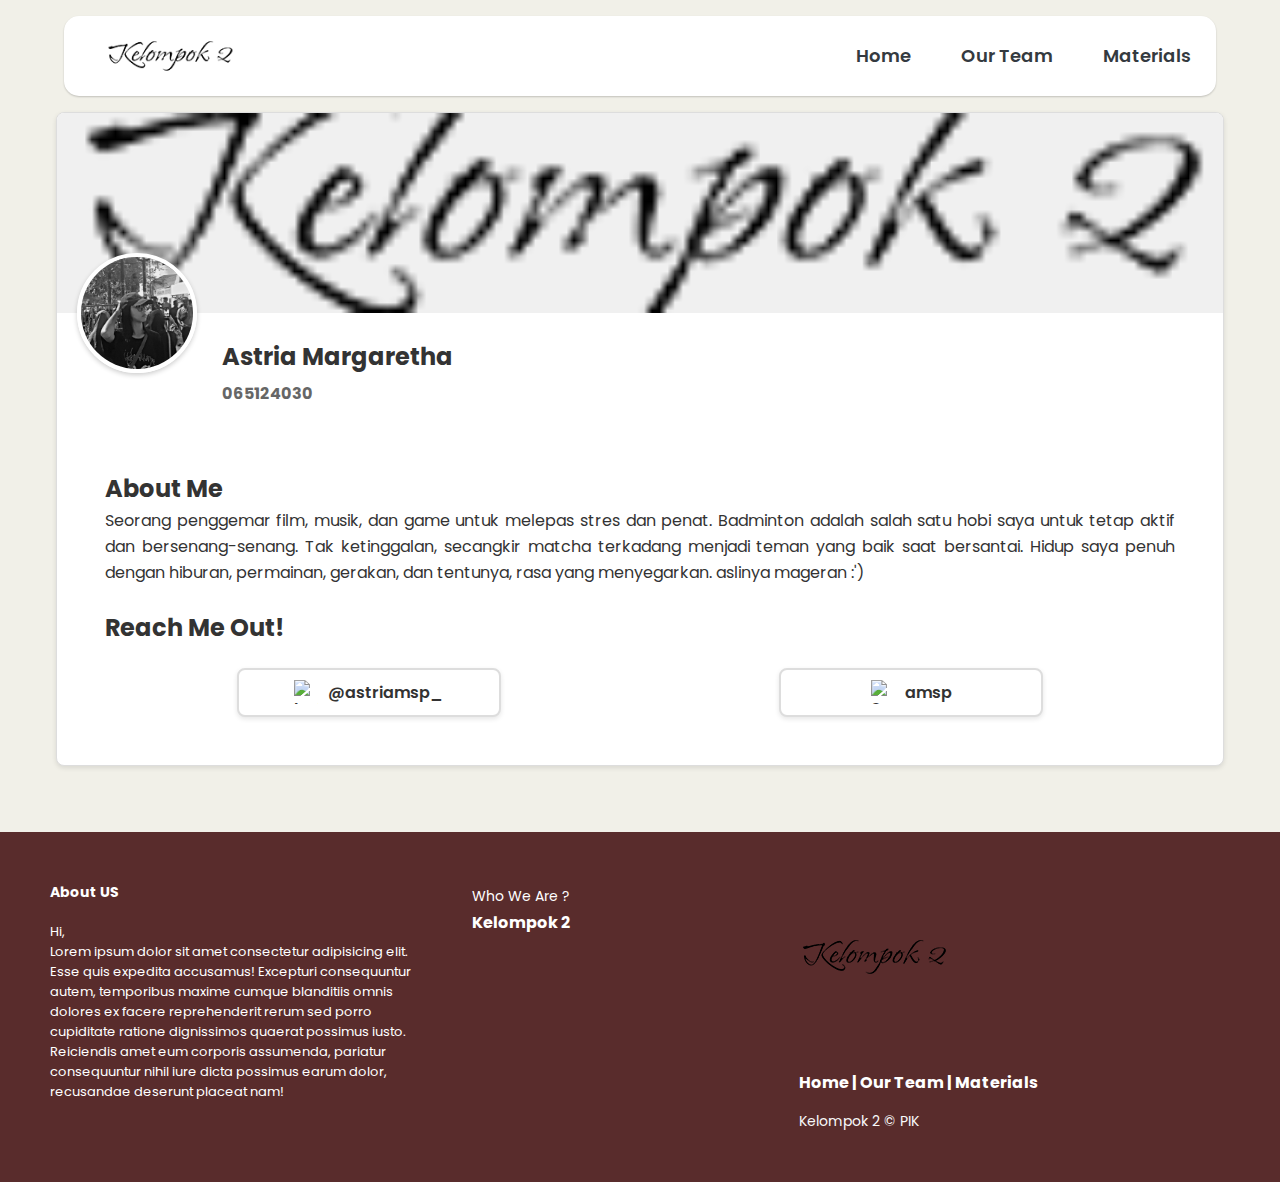
==== astria.html @ 9438d827 "accident" ====
<!DOCTYPE html>
<html lang="en">
  <head>
    <meta charset="UTF-8" />
    <meta name="viewport" content="width=device-width, initial-scale=1.0" />
    <title>Team Profile</title>
    <link
      href="https://fonts.googleapis.com/css2?family=Poppins:wght@400;500;600&display=swap"
      rel="stylesheet"
    />
    <link rel="stylesheet" href="./css/utils.css" />
    <link rel="stylesheet" href="./css/main.css" />
    <link rel="stylesheet" href="./css/draft_profile_detail.css" />
  </head>
  <body>
    <header class="mt-3">
      <div class="nav-wrapper">
        <a class="logo-container" href="./home_page.html">
          <img class="logo-nav" src="./images/logo_nav.png" alt="Logo" />
        </a>
        <nav>
          <input class="hidden" type="checkbox" id="menuToggle" />
          <label class="menu-btn" for="menuToggle">
            <div class="menu"></div>
            <div class="menu"></div>
            <div class="menu"></div>
          </label>
          <div class="nav-container">
            <ul class="nav-tabs">
              <li class="nav-tab">
                <a class="text-dark" href="./home_page.html">Home</a>
              </li>
              <li class="nav-tab">
                <a href="./home_page.html#our-team" class="text-dark">Our Team</a>
              </li>
              <li class="nav-tab"><a href="./blog_list.html" class="text-dark">Materials</a></li>
            </ul>
          </div>
        </nav>
      </div>
    </header>

    <main class="main">
      <div class="p-3 container slide-in-up">
        <div class="profile-card">
          <div class="cover-wrapper">
            <img src="./images/logo_nav.png" alt="cover" class="co-pic" />
          </div>
          <div class="profile-content">
            <img src="./images/astria.jpeg" alt="profile-astria" class="pro-pic" />
            <div class="profile-text">
              <h1>Astria Margaretha</h1>
              <h3>065124030</h3>
            </div>
          </div>
          <div class="p-5">
            <h2>About Me</h2>
            <p style="text-align: justify;"" class="mb-4">
              Seorang penggemar film, musik, dan game untuk melepas stres dan penat. Badminton adalah salah satu hobi saya untuk tetap aktif dan bersenang-senang. Tak ketinggalan, secangkir matcha terkadang menjadi teman yang baik saat bersantai. Hidup saya penuh dengan hiburan, permainan, gerakan, dan tentunya, rasa yang menyegarkan. aslinya mageran :')
            </p>

            <h2>Reach Me Out!</h2>
            <div class="connection d-flex">
              <div class="connection-item">
                <a
                  href="https://www.instagram.com/astriamsp_/"
                  class="btn d-flex align-items-center"
                  target="_blank"
                >
                  <img
                    src="https://upload.wikimedia.org/wikipedia/commons/9/95/Instagram_logo_2022.svg"
                    alt="Instagram Logo"
                    class="icon"
                  />
                  <span>@astriamsp_</span>
                </a>
              </div>
              <div class="connection-item">
                <a
                  href="https://open.spotify.com/user/312vljxdfeuhpbjlkb5lyei3ejy4?si=A2TZHbdXTgiW4zPRpSXZiQ"
                  class="btn d-flex align-items-center"
                  target="_blank"
                >
                  <img
                    src="https://upload.wikimedia.org/wikipedia/commons/1/19/Spotify_logo_without_text.svg"
                    alt="Spotify Logo"
                    class="icon"
                  />
                  <span>amsp</span>
                </a>
              </div>
            </div>
          </div>
        </div>
      </div>
    </main>

    <footer class="footer">
      <div class="footer-left col-md-4 col-sm-6">
        <p class="about">
          <span> About US</span>
          Hi, <br />
          Lorem ipsum dolor sit amet consectetur adipisicing elit. Esse quis
          expedita accusamus! Excepturi consequuntur autem, temporibus maxime
          cumque blanditiis omnis dolores ex facere reprehenderit rerum sed
          porro cupiditate ratione dignissimos quaerat possimus iusto.
          Reiciendis amet eum corporis assumenda, pariatur consequuntur nihil
          iure dicta possimus earum dolor, recusandae deserunt placeat nam!
        </p>
      </div>
      <div class="footer-center col-md-4 col-sm-6">
        <div>
          <i class="fa fa-map-marker"></i>
          <p><span> Who We Are ?</span> Kelompok 2</p>
        </div>
      </div>
      <div class="footer-right col-md-4 col-sm-6">
        <h2>
          <img class="logo" src="./images/logo_nav.png" alt="Logo" />
        </h2>
        <p class="menu">
          <a href="#"> Home</a> | <a href="#our-team"> Our Team</a> |
          <a href="#"> Materials</a>
        </p>
        <p class="name text-light">Kelompok 2 &copy; PIK</p>
      </div>
    </footer>
  </body>
</html>
---- css/utils.css ----
* {
    margin: 0;
    padding: 0;
    box-sizing: border-box;
}

html {
    font-size: 16px;
    font-family: 'Poppins', sans-serif;
    scroll-behavior: smooth;
}

body {
    line-height: 1.6;
    color: #333;
    background-color: #F1F0E8;
}

a {
    text-decoration: none;
}

.container {
    width: 100%;
    max-width: 1200px;
    margin: 0 auto;
    padding: 0 15px;
}

.row {
    display: flex;
    flex-wrap: wrap;
    margin: -10px;
}

.col {
    flex: 1 1 0%;
    padding: 10px;
}

.text-center {
    text-align: center;
}

.text-right {
    text-align: right;
}

.text-left {
    text-align: left;
}

.ml-1 {
    margin-left: 0.25rem;
}

.ml-2 {
    margin-left: 0.5rem;
}

.ml-3 {
    margin-left: 1rem;
}

.ml-4 {
    margin-left: 1.5rem;
}

.ml-5 {
    margin-left: 3rem;
}

.mr-1 {
    margin-right: 0.25rem;
}

.mr-2 {
    margin-right: 0.5rem;
}

.mr-3 {
    margin-right: 1rem;
}

.mr-4 {
    margin-right: 1.5rem;
}

.mr-5 {
    margin-right: 3rem;
}

.mt-1 {
    margin-top: 0.25rem;
}

.mt-2 {
    margin-top: 0.5rem;
}

.mt-3 {
    margin-top: 1rem;
}

.mt-4 {
    margin-top: 1.5rem;
}

.mt-5 {
    margin-top: 3rem;
}

.mb-1 {
    margin-bottom: 0.25rem;
}

.mb-2 {
    margin-bottom: 0.5rem;
}

.mb-3 {
    margin-bottom: 1rem;
}

.mb-4 {
    margin-bottom: 1.5rem;
}

.mb-5 {
    margin-bottom: 3rem;
}

.p-1 {
    padding: 0.25rem !important;
}

.p-2 {
    padding: 0.5rem !important;
}

.p-3 {
    padding: 1rem !important;
}

.p-4 {
    padding: 1.5rem !important;
}

.p-5 {
    padding: 3rem !important;
}

.bg-primary {
    background-color: #007bff !important;
    color: #fff !important;
}

.bg-secondary {
    background-color: #6c757d !important;
    color: #fff !important;
}

.bg-success {
    background-color: #28a745 !important;
    color: #fff !important;
}

.bg-danger {
    background-color: #dc3545 !important;
    color: #fff !important;
}

.bg-warning {
    background-color: #ffc107 !important;
    color: #212529 !important;
}

.bg-info {
    background-color: #17a2b8 !important;
    color: #fff !important;
}

.bg-light {
    background-color: #f8f9fa !important;
    color: #212529 !important;
}

.bg-dark {
    background-color: #343a40 !important;
    color: #fff !important;
}

.text-primary {
    color: #007bff !important;
}

.text-secondary {
    color: #6c757d !important;
}

.text-success {
    color: #28a745 !important;
}

.text-danger {
    color: #dc3545 !important;
}

.text-warning {
    color: #ffc107 !important;
}

.text-info {
    color: #17a2b8 !important;
}

.text-light {
    color: #f8f9fa !important;
}

.text-dark {
    color: #343a40 !important;
}

/* ===== Button Styles ===== */
.btn {
    display: inline-block;
    padding: 0.5rem 1rem;
    font-size: 1rem;
    font-weight: 600;
    text-align: center;
    text-decoration: none;
    border: none;
    border-radius: 0.25rem;
    cursor: pointer;
    transition: background-color 0.3s, color 0.3s;
}

.btn-primary {
    background-color: #007bff;
    color: #fff;
}

.btn-primary:hover {
    background-color: #0056b3;
}

.btn-secondary {
    background-color: #6c757d;
    color: #fff;
}

.btn-secondary:hover {
    background-color: #545b62;
}

.btn-white {
    background-color: #fff;
    color: #333;
    border: 1px solid #333;
}

.btn-white:hover {
    background-color: #f1f1f1;
}

.fade-in {
    animation: fadeIn 1s ease-in forwards;
}

@keyframes fadeIn {
    0% {
        opacity: 0;
    }

    100% {
        opacity: 1;
    }
}

.fade-out {
    animation: fadeOut 1s ease-out forwards;
}

@keyframes fadeOut {
    0% {
        opacity: 1;
    }

    100% {
        opacity: 0;
    }
}

.slide-in-up {
    animation: slideInUp 1s ease-in-out forwards;
}

@keyframes slideInUp {
    0% {
        transform: translateY(100%); /* Mulai dari bawah */
        opacity: 0; /* Transparan di awal */
    }

    100% {
        transform: translateY(0); /* Posisi normal */
        opacity: 1; /* Muncul penuh */
    }
}

.slide-in-left {
    animation: slideInLeft 1s ease-in-out forwards;
}

@keyframes slideInLeft {
    0% {
        transform: translateX(-100%);
        opacity: 0;
    }

    100% {
        transform: translateX(0);
        opacity: 1;
    }
}

.slide-in-right {
    animation: slideInRight 1s ease-in-out forwards;
}

@keyframes slideInRight {
    0% {
        transform: translateX(100%);
        opacity: 0;
    }

    100% {
        transform: translateX(0);
        opacity: 1;
    }
}

@media (max-width: 768px) {
    .row {
        flex-direction: column;
    }

    .navbar {
        flex-direction: column;
        align-items: flex-start;
    }

    .hero-title {
        font-size: 2rem;
    }

    .hero-subtitle {
        font-size: 1.25rem;
    }
}
---- css/main.css ----
.nav-wrapper {
    display: flex;
    position: relative;
    flex-direction: row;
    flex-wrap: nowrap;
    align-items: center;
    justify-content: space-between;
    margin: auto;
    width: 90%;
    height: 80px;
    border-radius: 15px 15px 15px 15px;
    padding: 0 25px;
    z-index: 2;
    background: #fff;
    box-shadow: 0 1px 2px rgba(0, 0, 0, 0.2);
}

.logo-container {
    display: flex;
    justify-content: center;
    align-items: center;
}

.logo-nav {
    height: 130px;
    margin-left: 1rem;
}

.nav-tabs {
    display: flex;
    font-weight: 600;
    font-size: 18px;
    list-style: none;
}

.nav-tab:not(:last-child) {
    padding: 10px 25px;
    margin: 0;
}

.nav-tab:last-child {
    padding: 10px 0 0 25px;
}

.nav-tab,
.menu-btn {
    cursor: pointer;
}

.hidden {
    display: none;
}

@media screen and (max-width: 800px) {
    .nav-container {
        position: fixed;
        display: none;
        overflow-y: auto;
        z-index: -1;
        top: 0;
        right: 0;
        width: 280px;
        height: 100%;
        background: #fff;
        box-shadow: -1px 0 2px rgba(0, 0, 0, 0.2);
    }

    .nav-tabs {
        flex-direction: column;
        align-items: flex-end;
        margin-top: 80px;
        width: 100%;
    }

    .nav-tab:not(:last-child) {
        padding: 20px 25px;
        margin: 0;
        border-right: unset;
        border-bottom: 1px solid #f5f5f5;
    }

    .nav-tab:last-child {
        padding: 15px 25px;
    }

    .menu-btn {
        position: relative;
        display: block;
        margin: 0;
        width: 20px;
        height: 15px;
        cursor: pointer;
        z-index: 2;
        padding: 10px;
        border-radius: 10px;
    }

    .menu-btn .menu {
        display: block;
        width: 100%;
        height: 2px;
        border-radius: 2px;
        background: #111;
    }

    .menu-btn .menu:nth-child(2) {
        margin-top: 4px;
        opacity: 1;
    }

    .menu-btn .menu:nth-child(3) {
        margin-top: 4px;
    }

    #menuToggle:checked+.menu-btn .menu {
        transition: transform 0.2s ease;
    }

    #menuToggle:checked+.menu-btn .menu:nth-child(1) {
        transform: translate3d(0, 6px, 0) rotate(45deg);
    }

    #menuToggle:checked+.menu-btn .menu:nth-child(2) {
        transform: rotate(-45deg) translate3d(-5.71429px, -6px, 0);
        opacity: 0;
    }

    #menuToggle:checked+.menu-btn .menu:nth-child(3) {
        transform: translate3d(0, -6px, 0) rotate(-45deg);
    }

    #menuToggle:checked~.nav-container {
        z-index: 1;
        display: flex;
        animation: menu-slide-left 0.3s ease;
    }

    @keyframes menu-slide-left {
        0% {
            transform: translateX(200px);
        }

        to {
            transform: translateX(0);
        }
    }
}

.footer {
    background-color: #592C2C;
    width: 100%;
    text-align: left;
    font-family: 'Poppins';
    font-weight: bold;
    font-size: 16px;
    padding: 50px;
    margin-top: 50px;
}

.footer .footer-left,
.footer .footer-center,
.footer .footer-right {
    display: inline-block;
    vertical-align: top;
}

.footer .footer-left {
    width: 33%;
    padding-right: 15px;
}

.footer .about {
    line-height: 20px;
    color: #ffffff;
    font-size: 13px;
    font-weight: normal;
    margin: 0;
}

.footer .about span {
    display: block;
    color: #ffffff;
    font-size: 14px;
    font-weight: bold;
    margin-bottom: 20px;
}

.footer .icons {
    margin-top: 25px;
}

.footer .icons a {
    display: inline-block;
    width: 35px;
    height: 35px;
    cursor: pointer;
    border-radius: 2px;
    font-size: 20px;
    color: #ffffff;
    text-align: center;
    line-height: 35px;
    margin-right: 3px;
    margin-bottom: 5px;
}

.footer .footer-center {
    width: 30%;
}

.footer .footer-center i {
    background-color: #33383b;
    color: #ffffff;
    font-size: 25px;
    width: 38px;
    height: 38px;
    border-radius: 50%;
    text-align: center;
    line-height: 42px;
    margin: 10px 15px;
    vertical-align: middle;
}

.footer .footer-center i.fa-envelope {
    font-size: 17px;
    line-height: 38px;
}

.footer .footer-center p {
    display: inline-block;
    color: #ffffff;
    vertical-align: middle;
    margin: 0;
}

.footer .footer-center p span {
    display: block;
    font-weight: normal;
    font-size: 14px;
    line-height: 2;
}

.footer .footer-center p a {
    color: #0099ff;
    text-decoration: none;
}

.footer .footer-right {
    width: 35%;
}

.footer h2 {
    color: #ffffff;
    font-size: 36px;
    font-weight: normal;
    margin: 0;
}

.footer h2 span {
    color: #0099ff;
}

.footer .menu {
    color: #ffffff;
    margin: 20px 0 12px;
    padding: 0;
}

.footer .menu a {
    display: inline-block;
    line-height: 1.8;
    text-decoration: none;
    color: inherit;
}

.footer .menu a:hover {
    color: #0099ff;
}

.footer .name {
    color: #000;
    font-size: 14px;
    font-weight: normal;
    margin: 0;
}

@media (max-width: 767px) {
    .footer {
        font-size: 14px;
    }

    .footer .footer-left,
    .footer .footer-center,
    .footer .footer-right {
        display: block;
        width: 100%;
        margin-bottom: 40px;
        text-align: center;
    }

    .footer .footer-center i {
        margin-left: 0;
    }
}
---- css/draft_profile_detail.css ----
.profile-card {
    background-color: #fff;
    border: 1px solid #ddd;
    border-radius: 8px;
    overflow: hidden;
    box-shadow: 0 2px 5px rgba(0, 0, 0, 0.1);
    position: relative;
}

.cover-wrapper {
    width: 100%;
    height: 200px;
    overflow: hidden;
    background-color: #f0f0f0;
}

.co-pic {
    width: 100%;
    height: 100%;
    object-fit: cover;
}

.profile-content {
    display: flex;
    align-items: flex-start;
    padding: 15px;
    position: relative;
}

.pro-pic {
    width: 120px;
    height: 120px;
    border-radius: 50%;
    border: 4px solid #fff;
    position: absolute;
    top: -60px;
    left: 20px;
    object-fit: cover;
    box-shadow: 0 2px 5px rgba(0, 0, 0, 0.2);
}

.profile-text {
    margin-left: 150px;
    margin-top: 10px;
}

.profile-text h1 {
    font-size: 1.5rem;
    margin: 0;
    color: #333;
}

.profile-text h3 {
    font-size: 1rem;
    margin: 5px 0 0;
    color: #666;
}

@media (max-width: 600px) {
    .profile-content {
        flex-direction: column;
        align-items: flex-start;
    }

    .pro-pic {
        width: 100px;
        height: 100px;
        top: -50px;
        left: 50%;
        transform: translateX(-50%);
    }

    .profile-text {
        margin: 70px 0 0 0;
        text-align: center;
    }
}

.connection {
    display: grid;
    grid-template-columns: 1fr 1fr;
    gap: 15px;
    margin-top: 20px;
    justify-content: center;
}

.connection-item {
    display: flex;
    justify-content: center;
}

.connection-item a {
    display: flex;
    align-items: center;
    justify-content: center;
    gap: 10px;
    width: 50%;
    text-decoration: none;
    color: #333;
    font-size: 1rem;
    padding: 10px;
    background-color: #fff;
    border: 2px solid #ddd;
    border-radius: 8px;
    transition: background-color 0.3s ease, border-color 0.3s ease;
    box-shadow: 0 2px 5px rgba(0, 0, 0, 0.1);
}

.connection-item a:hover {
    background-color: #f9f9f9;
    border-color: #ccc;
}

.icon {
    width: 24px;
    height: 24px;
    object-fit: contain;
}

@media (max-width: 600px) {
    .connection {
        grid-template-columns: 1fr;
    }

    .connection-item a {
        width: 70%;
    }
}
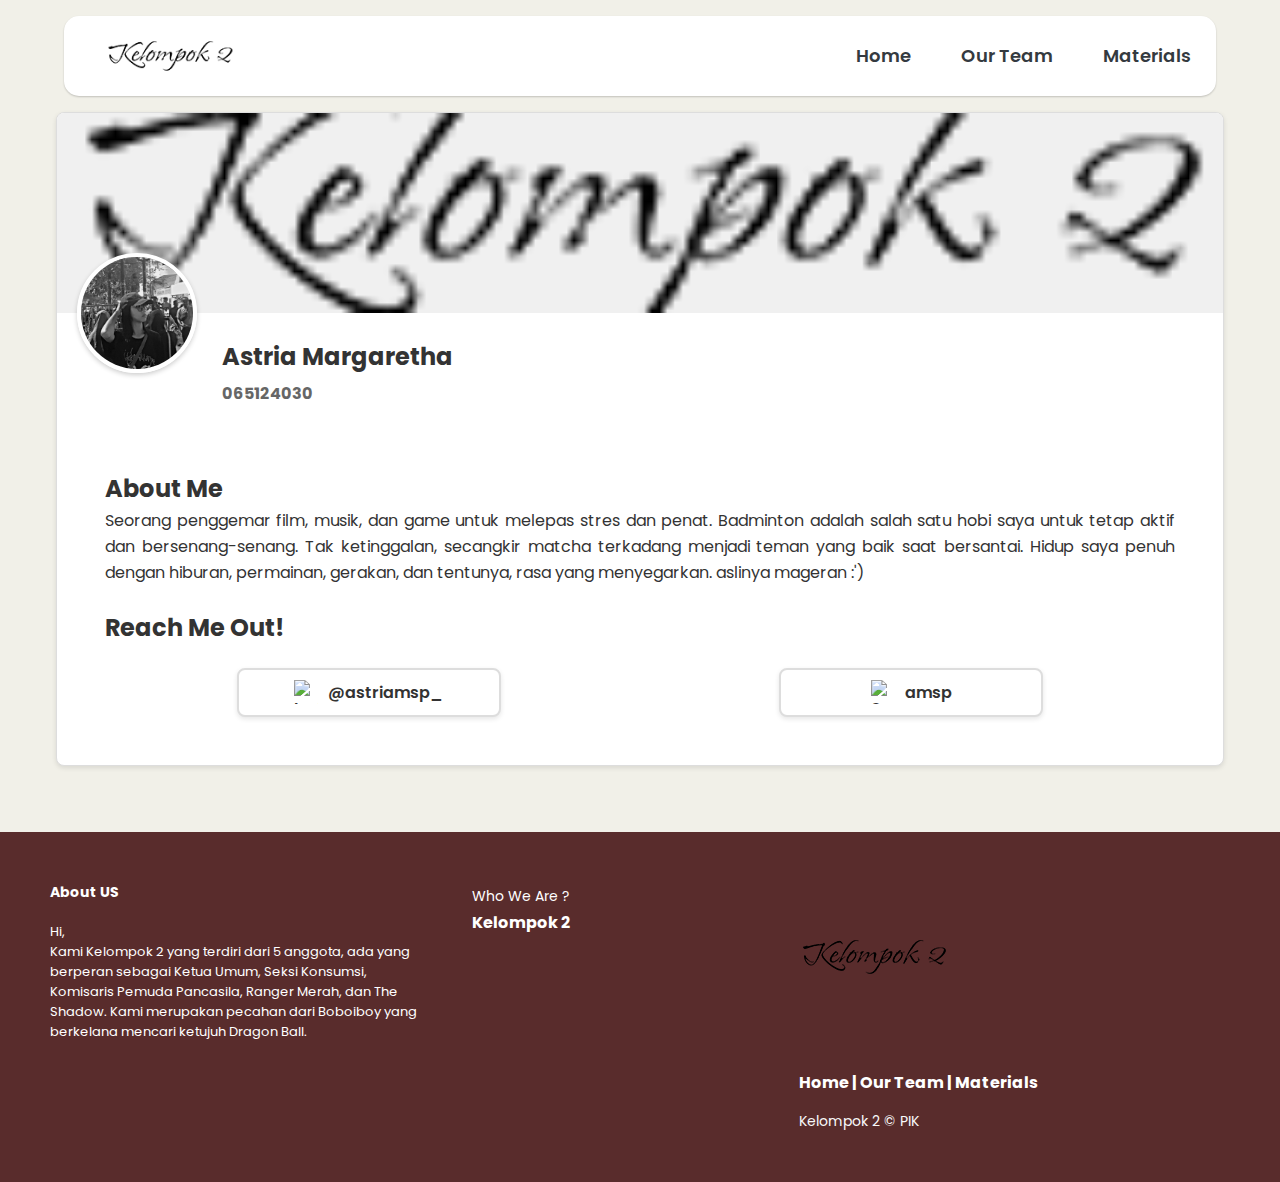
==== commit 8ec62dfb: "Download button (ON), Biodata Arya, Footer Content Change" ====
--- a/astria.html
+++ b/astria.html
@@ -100,12 +100,7 @@
         <p class="about">
           <span> About US</span>
           Hi, <br />
-          Lorem ipsum dolor sit amet consectetur adipisicing elit. Esse quis
-          expedita accusamus! Excepturi consequuntur autem, temporibus maxime
-          cumque blanditiis omnis dolores ex facere reprehenderit rerum sed
-          porro cupiditate ratione dignissimos quaerat possimus iusto.
-          Reiciendis amet eum corporis assumenda, pariatur consequuntur nihil
-          iure dicta possimus earum dolor, recusandae deserunt placeat nam!
+          Kami Kelompok 2 yang terdiri dari 5 anggota, ada yang berperan sebagai Ketua Umum, Seksi Konsumsi, Komisaris Pemuda Pancasila, Ranger Merah, dan The Shadow. Kami merupakan pecahan dari Boboiboy yang berkelana mencari ketujuh Dragon Ball.
         </p>
       </div>
       <div class="footer-center col-md-4 col-sm-6">
